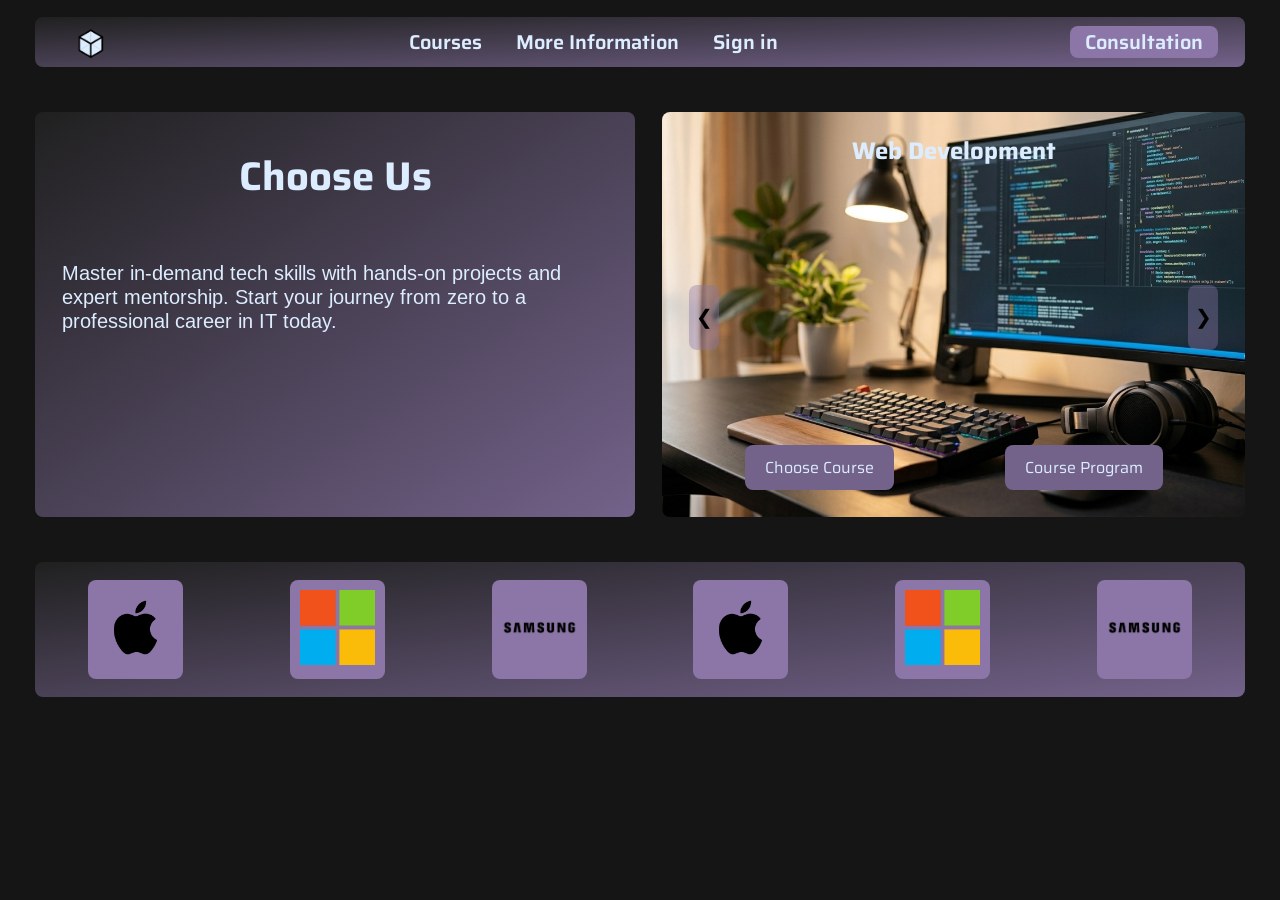
==== index.html @ d1772d12 "Rename main to index for GitHub Pages" ====
<!DOCTYPE html>
<html lang="en">
<head>
    <meta charset="UTF-8">
    <meta name="viewport" content="width=device-width, initial-scale=1.0">
    <link href="https://fonts.googleapis.com/css2?family=Arimo:ital,wght@0,400..700;1,400..700&family=Saira:ital,wght@0,100..900;1,100..900&display=swap" rel="stylesheet">
    <link rel="stylesheet" href="landing-style.css">
    <title>Document</title>
</head>
<body>
    <header class="nav-header">

        <img class="nav-img" src="photo/logo.png" alt="Logo" height="50px"; width="auto";>

        <nav class="navigation">
            <a href="">Courses</a> 
            <a href="">More Information</a>
            <a href="">Sign in</a>
        </nav>

        <div class="nav-button">
            <a href="" class="nav-cons">Consultation</a>
        </div>

    </header>

    <section class="sect1">
        <div class="sect1-left">
            <h1>Choose Us</h1>
            <p>Master in-demand tech skills with hands-on projects and expert mentorship. Start your journey from zero to a professional career in IT today.</p>
        </div>

        <div class="sect1-right">
            <h2>Web Development</h2>

            <div class="arrows">
                <button class="left-arr">❮</button>
                <button class="right-arr">❯</button>
            </div>

            <div class="course-btns">
                <button class="left-crs-btn">Choose Course</button>
                <button class="right-crs-btn">Course Program</button>
            </div>
        </div>
    </section>

    <section class="partners">
        <div class="logo">
            <img src="photo/apple-part.png" class="photo1">
        </div>

        <div class="logo">
            <img src="photo/micros-part.png" class="photo2">
        </div>

        <div class="logo">
            <img src="photo/samsung-logo-png-1300.png" class="photo3">
        </div>

        <div class="logo">
            <img src="photo/apple-part.png" class="photo1">
        </div>

        <div class="logo">
            <img src="photo/micros-part.png" class="photo2">
        </div>

        <div class="logo">
            <img src="photo/samsung-logo-png-1300.png" class="photo3">
        </div>
    </section>
</body>
</html>
---- landing-style.css ----
:root {
    --radius: 8px;
    --gradient: linear-gradient(to bottom right, #202020, #73628A);
    --spaceUp: 5vh 0 0 0;
}

body {
    background-color: #151515;
    padding: 1vh 3vh;
}

body > section {
    
}

h1, h2, h3, h4, h5, h6 {
    color: #DCEDFF;
    font-family: 'Saira';
}

p {
    color: #DCEDFF;
    font-family: 'Arimo';
}

header, section {
    border-radius: var(--radius);
}

.nav-header {
    padding: 0 3vh;
    position: sticky;
    z-index: 999;
    display: flex;
    flex-direction: row;
    justify-content: space-between;
    align-items: center;
    background: var(--gradient);
}

.nav-header a {
    color: #DCEDFF;
    font-size: 1.25rem;
    font-family: 'Saira';
    margin: 0 15px;
    font-weight: 600;
}

a {
    text-decoration: none;
}

.nav-button {
    background-color: #8b76a7;
    border-radius: var(--radius);
    animation: nav-btn-anim 5s ease-in-out infinite;
}

@keyframes nav-btn-anim {
    0%, 70% {
        background-color: #8b76a7;
        transform: scale(1);
    }

    85% {
        background-color: #937eaf;
        transform: scale(1.1);
    }
}

.sect1 {
    margin: var(--spaceUp);
    display: flex;
    flex-direction: row;
    height: 45vh;
    gap: 3vh;
    justify-content: space-between;
}

.sect1-left {
    display: flex;
    flex-direction: column;
    background: var(--gradient);
    align-items: center;
    border-radius: var(--radius);
    padding: 0 3vh;
}

.sect1-left h1 {
    font-size: 2.5rem;
}

.sect1-left p {
    font-size: 1.25rem;
}

.sect1-right {
    display: flex;
    flex-direction: column;
    align-items: center;
    justify-content: space-between;
    background-image: url('photo/web-dev.png');
    background-size: cover;
    background-position: center;
    border-radius: var(--radius);
    width: 100%;
    padding: 0 3vh 3vh 3vh;
}

.arrows {
    display: flex;
    flex-direction: row;
    justify-content: space-between;
    align-items: center;
    width: 100%;
}

.arrows * {
    height: 65px;
    width: 30px;
    font-size: 20px;
    background-color: rgba(139, 118, 167, 0.4);
    border-radius: var(--radius);
    border: none;
}

.arrows *:hover {
    background-color: rgba(139, 118, 167, 0.8);
    transition: 0.3s;
}

.course-btns {
    display: flex;
    flex-direction: row;
    align-items: center;
    justify-content: space-around;
    width: 100%;
}

.course-btns * {
    font-size: 1rem;
    padding: 10px 20px;
    border-radius: var(--radius);
    background-color: #73628A;
    font-family: 'Saira';
    color: #DCEDFF;
    border: none;
}

.course-btns *:hover {
    cursor: pointer;
}

.course-btns *:focus {
    background-color: #8b76a7;
    transition: 1s;
}

.partners {
    margin: var(--spaceUp);
    display: flex;
    flex-direction: row;
    justify-content: space-around;
    background: var(--gradient);
    padding: 2vh 0;
}

.logo {
    background-color: #8b76a7;
    padding: 10px;
    border-radius: var(--radius);
}

.logo * {
    height: 75px;
    width: 75px;
    object-fit: contain;
}

.logo:hover {
    background-color: #937eaf;
    transform: translateY(-4%);
    transition: 0.1s ease-in-out;
    filter: drop-shadow(1);
}
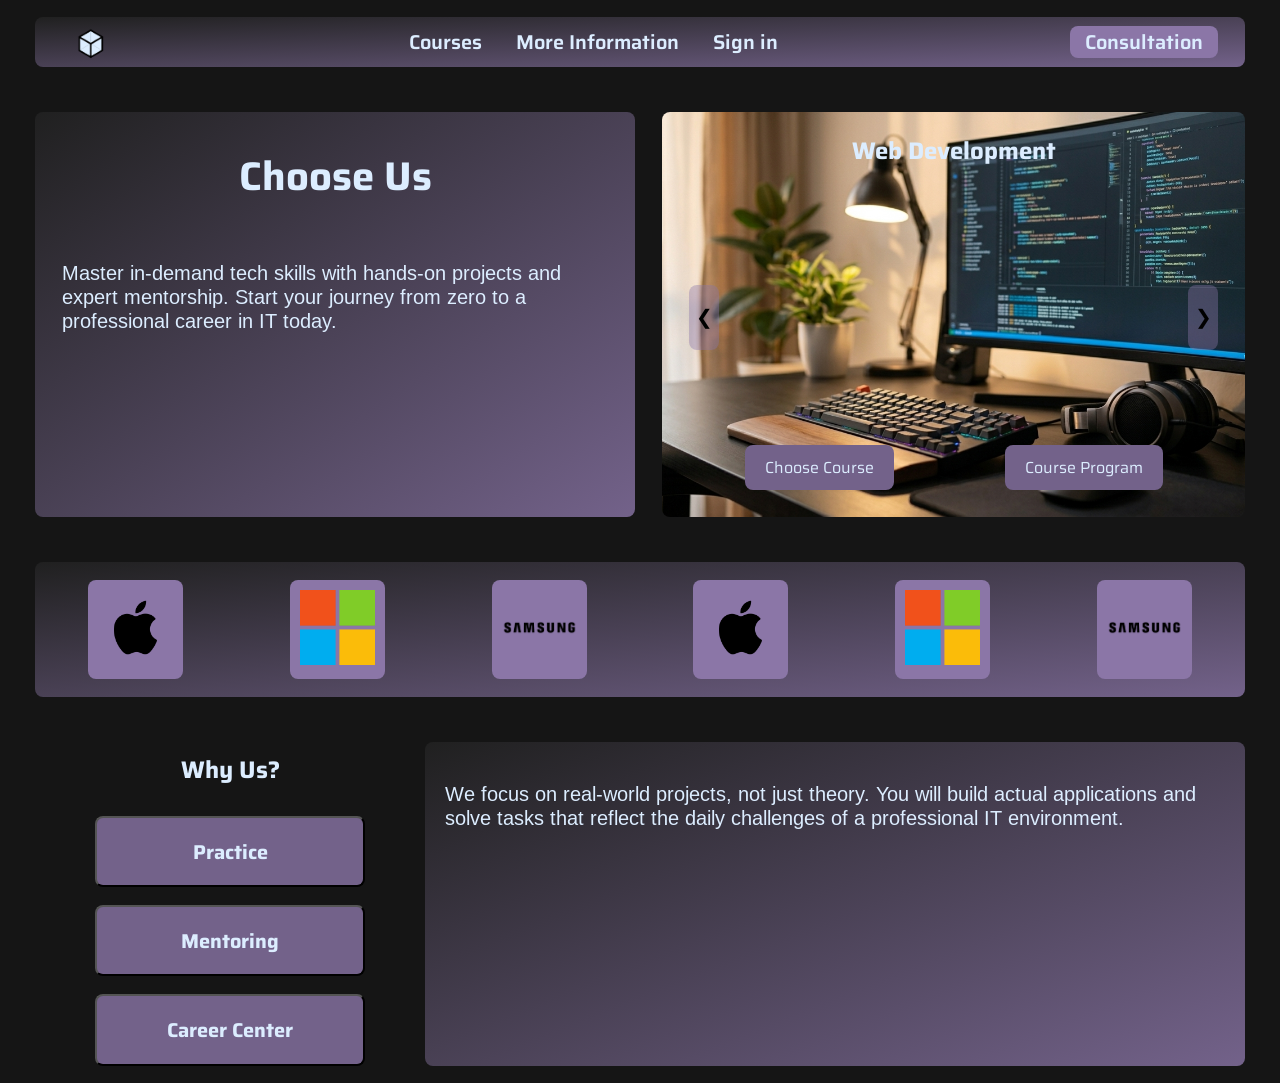
==== commit da7d8d57: "Added Why Us" ====
--- a/index.html
+++ b/index.html
@@ -58,16 +58,29 @@
             <img src="photo/samsung-logo-png-1300.png" class="photo3">
         </div>
 
-        <div class="logo">
+        <div class="logo1">
             <img src="photo/apple-part.png" class="photo1">
         </div>
 
-        <div class="logo">
+        <div class="logo1">
             <img src="photo/micros-part.png" class="photo2">
         </div>
 
-        <div class="logo">
+        <div class="logo1">
             <img src="photo/samsung-logo-png-1300.png" class="photo3">
+        </div>
+    </section>
+
+    <section class="whyus">
+        <div class="why-left">
+            <h1>Why Us?</h1>
+            <button><h2>Practice</h2></button>
+            <button><h2>Mentoring</h2></button>
+            <button><h2>Career Center</h2></button>
+        </div>
+
+        <div class="why-right">
+            <p>We focus on real-world projects, not just theory. You will build actual applications and solve tasks that reflect the daily challenges of a professional IT environment.</p>
         </div>
     </section>
 </body>
--- a/landing-style.css
+++ b/landing-style.css
@@ -9,10 +9,6 @@
     padding: 1vh 3vh;
 }
 
-body > section {
-    
-}
-
 h1, h2, h3, h4, h5, h6 {
     color: #DCEDFF;
     font-family: 'Saira';
@@ -21,6 +17,7 @@
 p {
     color: #DCEDFF;
     font-family: 'Arimo';
+    font-size: 1.25rem;
 }
 
 header, section {
@@ -69,6 +66,7 @@
 }
 
 .sect1 {
+    display: flex;
     margin: var(--spaceUp);
     display: flex;
     flex-direction: row;
@@ -88,10 +86,6 @@
 
 .sect1-left h1 {
     font-size: 2.5rem;
-}
-
-.sect1-left p {
-    font-size: 1.25rem;
 }
 
 .sect1-right {
@@ -165,21 +159,101 @@
     padding: 2vh 0;
 }
 
-.logo {
+.logo, .logo1 {
     background-color: #8b76a7;
     padding: 10px;
     border-radius: var(--radius);
 }
 
-.logo * {
+.logo *, .logo1 *{
     height: 75px;
     width: 75px;
     object-fit: contain;
 }
 
-.logo:hover {
+.logo:hover, .logo1:hover {
     background-color: #937eaf;
     transform: translateY(-4%);
     transition: 0.1s ease-in-out;
     filter: drop-shadow(1);
+}
+
+.whyus {
+    display: flex;
+    flex-direction: row;
+    margin: var(--spaceUp);
+}
+
+.why-left {
+    display: flex;
+    flex: 1;
+    flex-direction: column;
+    justify-content: center;
+    align-items: center;
+    gap: 2vh;
+}
+
+.whyus h1 {
+    margin: 1vh 0;
+}
+
+.why-left button {
+    display: flex;
+    align-items: center;
+    justify-content: center;
+    background-color: #73628A;
+    height: auto;
+    width: 30vh;
+    border-radius: var(--radius);
+}
+
+.why-right {
+    flex: 2;
+    background: var(--gradient);
+    border-radius: var(--radius);
+    padding: 20px;
+}
+
+@media (max-width: 768px) {
+    .sect1 {
+        flex-direction: column;
+        height: auto;
+    }
+
+    .partners {
+        flex-wrap: wrap;
+        padding: 4vh 2vh;
+        gap: 15px;
+    }
+
+    .logo * {
+        height: 50px;
+        width: 50px;
+    }
+
+    .logo1 {
+        display: none;
+    }
+
+    .navigation {
+        display: none;
+    }
+
+    .nav-header {
+        justify-content: space-around;
+    }
+
+    boddy {
+        padding: 10px;
+    }
+
+    .arrows * {
+        height: 45px;
+        width: 25px;
+        font-size: 16px;
+    }
+
+    .course-btns * {
+        padding: 5px 10px;
+    }
 }
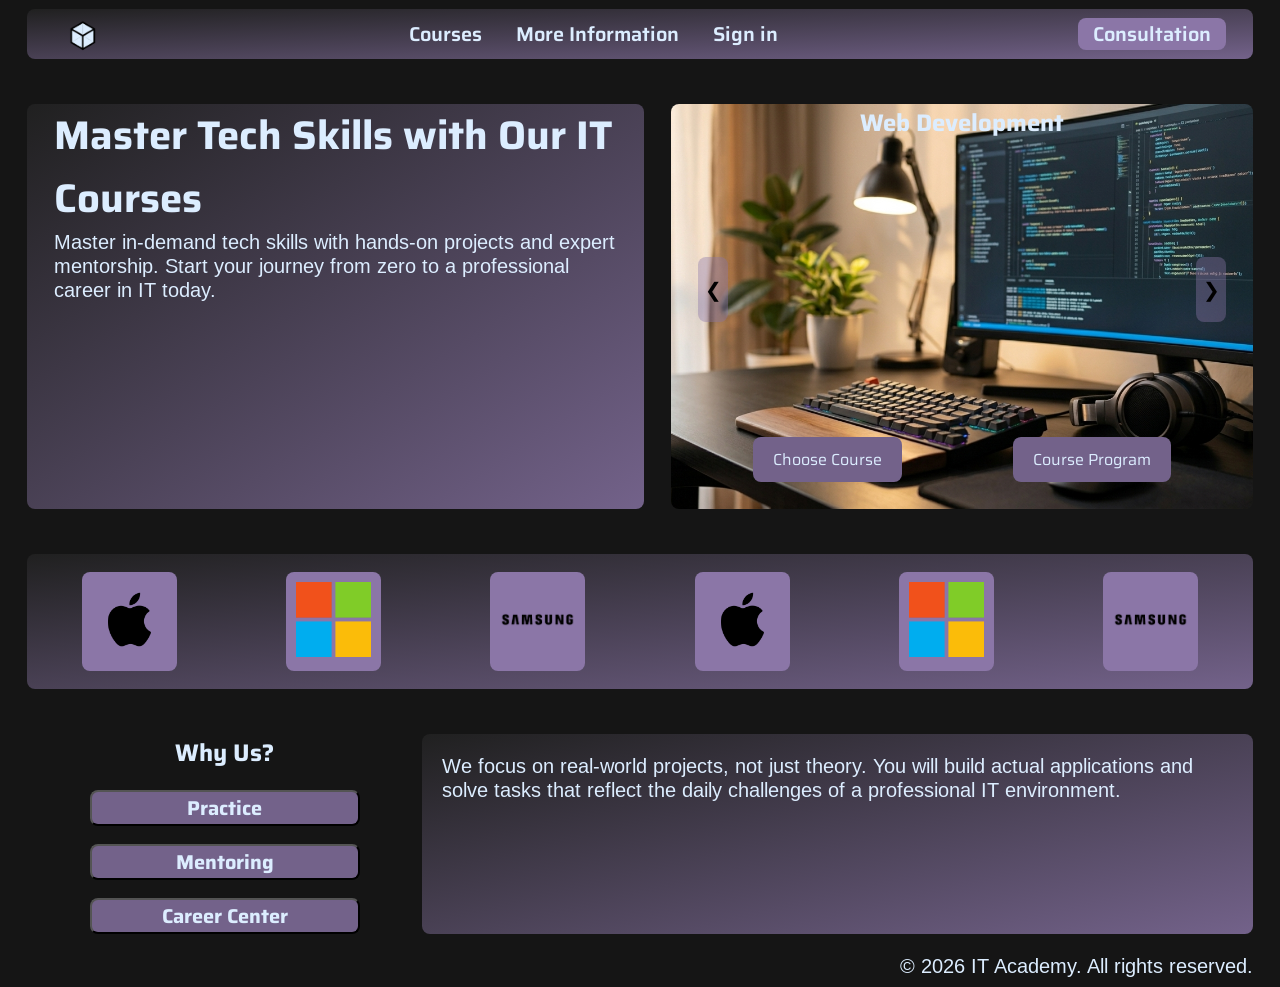
==== commit ce499970: "All parts are done" ====
--- a/index.html
+++ b/index.html
@@ -1,20 +1,23 @@
 <!DOCTYPE html>
 <html lang="en">
 <head>
+    <meta name="description" content="Master in-demand tech skills with hands-on projects and expert mentorship. Start your career in IT with our Web Development courses.">
+    <meta name="keywords" content="Web Development, IT Courses, Tech Skills, Hands-on Projects, Expert Mentorship, Career in IT">
     <meta charset="UTF-8">
     <meta name="viewport" content="width=device-width, initial-scale=1.0">
     <link href="https://fonts.googleapis.com/css2?family=Arimo:ital,wght@0,400..700;1,400..700&family=Saira:ital,wght@0,100..900;1,100..900&display=swap" rel="stylesheet">
-    <link rel="stylesheet" href="landing-style.css">
-    <title>Document</title>
+    <link rel="stylesheet" href="styles/main.css">
+    <link rel="stylesheet" href="styles/landing-style.css">
+    <title>IT Courses</title>
 </head>
 <body>
     <header class="nav-header">
 
-        <img class="nav-img" src="photo/logo.png" alt="Logo" height="50px"; width="auto";>
+        <img class="nav-img" src="photo/logo.png" alt="IT Course Logo" height="50px"; width="auto";>
 
         <nav class="navigation">
-            <a href="">Courses</a> 
-            <a href="">More Information</a>
+            <a href="container.html">Courses</a> 
+            <a href="info.html">More Information</a>
             <a href="">Sign in</a>
         </nav>
 
@@ -26,7 +29,7 @@
 
     <section class="sect1">
         <div class="sect1-left">
-            <h1>Choose Us</h1>
+            <h1>Master Tech Skills with Our IT Courses</h1>
             <p>Master in-demand tech skills with hands-on projects and expert mentorship. Start your journey from zero to a professional career in IT today.</p>
         </div>
 
@@ -47,33 +50,33 @@
 
     <section class="partners">
         <div class="logo">
-            <img src="photo/apple-part.png" class="photo1">
+            <img src="photo/apple-part.png" alt="Apple Partner" class="photo1">
         </div>
 
         <div class="logo">
-            <img src="photo/micros-part.png" class="photo2">
+            <img src="photo/micros-part.png" alt="Microsoft Partner" class="photo2">
         </div>
 
         <div class="logo">
-            <img src="photo/samsung-logo-png-1300.png" class="photo3">
+            <img src="photo/samsung-logo-png-1300.png" alt="Samsung Partner" class="photo3">
         </div>
 
         <div class="logo1">
-            <img src="photo/apple-part.png" class="photo1">
+            <img src="photo/apple-part.png" alt="Apple Partner" class="photo1">
         </div>
 
         <div class="logo1">
-            <img src="photo/micros-part.png" class="photo2">
+            <img src="photo/micros-part.png" alt="Microsoft Partner" class="photo2">
         </div>
 
         <div class="logo1">
-            <img src="photo/samsung-logo-png-1300.png" class="photo3">
+            <img src="photo/samsung-logo-png-1300.png" alt="Samsung Partner" class="photo3">
         </div>
     </section>
 
     <section class="whyus">
         <div class="why-left">
-            <h1>Why Us?</h1>
+            <h2>Why Us?</h2>
             <button><h2>Practice</h2></button>
             <button><h2>Mentoring</h2></button>
             <button><h2>Career Center</h2></button>
@@ -83,5 +86,9 @@
             <p>We focus on real-world projects, not just theory. You will build actual applications and solve tasks that reflect the daily challenges of a professional IT environment.</p>
         </div>
     </section>
+
+    <footer class="footer-main">
+        <p>&copy; 2026 IT Academy. All rights reserved.</p>
+    </footer>
 </body>
 </html>
--- a/styles/main.css
+++ b/styles/main.css
@@ -0,0 +1,121 @@
+* {
+    box-sizing: border-box;
+    margin: 0;
+    padding: 0;
+}
+
+:root {
+    --radius: 8px;
+    --gradient: linear-gradient(to bottom right, #202020, #73628A);
+    --spaceUp: 5vh 0 0 0;
+}
+
+body {
+    background-color: #151515;
+    padding: 1vh 3vh;
+}
+
+h1, h2, h3, h4, h5, h6 {
+    color: #DCEDFF;
+    font-family: 'Saira';
+}
+
+p {
+    color: #DCEDFF;
+    font-family: 'Arimo';
+    font-size: 1.25rem;
+}
+
+header, section {
+    border-radius: var(--radius);
+}
+
+.nav-header {
+    padding: 0 3vh;
+    position: sticky;
+    z-index: 999;
+    display: flex;
+    flex-direction: row;
+    justify-content: space-between;
+    align-items: center;
+    background: var(--gradient);
+}
+
+.nav-header a {
+    color: #DCEDFF;
+    font-size: 1.25rem;
+    font-family: 'Saira';
+    margin: 0 15px;
+    font-weight: 600;
+}
+
+footer {
+    margin: 20px 0 0 0;
+    display: flex;
+    justify-content: right;
+}
+
+a {
+    text-decoration: none;
+}
+
+.nav-button {
+    background-color: #8b76a7;
+    border-radius: var(--radius);
+    animation: nav-btn-anim 5s ease-in-out infinite;
+}
+
+@keyframes nav-btn-anim {
+    0%, 70% {
+        background-color: #8b76a7;
+        transform: scale(1);
+    }
+
+    85% {
+        background-color: #937eaf;
+        transform: scale(1.1);
+    }
+}
+
+@media (max-width: 768px) {
+    .nav-header {
+        flex-wrap: wrap;
+        padding: 10px;
+        justify-content: center;
+        gap: 10px;
+    }
+
+    .navigation {
+        display: flex;
+        justify-content: center;
+        width: 100%;
+        order: 3;
+        align-items: center;
+    }
+
+    .logo * {
+        height: 50px;
+        width: 50px;
+    }
+
+    .navigation a {
+        font-size: 1rem;
+    }
+
+    .nav-button a {
+        font-size: 1rem;
+    }
+
+    .nav-header {
+        justify-content: space-between;
+        padding: 0 12px;
+    }
+
+    body {
+        padding: 10px;
+    }
+
+    section {
+        flex-direction: column;
+    }
+}
--- a/styles/landing-style.css
+++ b/styles/landing-style.css
@@ -0,0 +1,196 @@
+.sect1 {
+    display: flex;
+    margin: var(--spaceUp);
+    display: flex;
+    flex-direction: row;
+    height: 45vh;
+    gap: 3vh;
+    justify-content: space-between;
+}
+
+.sect1-left {
+    display: flex;
+    flex-direction: column;
+    background: var(--gradient);
+    align-items: center;
+    border-radius: var(--radius);
+    padding: 0 3vh;
+}
+
+.sect1-left h1 {
+    font-size: 2.5rem;
+}
+
+.sect1-right {
+    display: flex;
+    flex-direction: column;
+    align-items: center;
+    justify-content: space-between;
+    background-image: url('../photo/web-dev.png');
+    background-size: cover;
+    background-position: center;
+    border-radius: var(--radius);
+    width: 100%;
+    padding: 0 3vh 3vh 3vh;
+}
+
+.arrows {
+    display: flex;
+    flex-direction: row;
+    justify-content: space-between;
+    align-items: center;
+    width: 100%;
+}
+
+.arrows * {
+    height: 65px;
+    width: 30px;
+    font-size: 20px;
+    background-color: rgba(139, 118, 167, 0.4);
+    border-radius: var(--radius);
+    border: none;
+}
+
+.arrows *:hover {
+    background-color: rgba(139, 118, 167, 0.8);
+    transition: 0.3s;
+}
+
+.course-btns {
+    display: flex;
+    flex-direction: row;
+    align-items: center;
+    justify-content: space-around;
+    width: 100%;
+}
+
+.course-btns * {
+    font-size: 1rem;
+    padding: 10px 20px;
+    border-radius: var(--radius);
+    background-color: #73628A;
+    font-family: 'Saira';
+    color: #DCEDFF;
+    border: none;
+}
+
+.course-btns *:hover {
+    cursor: pointer;
+}
+
+.course-btns *:focus {
+    background-color: #8b76a7;
+    transition: 1s;
+}
+
+.partners {
+    margin: var(--spaceUp);
+    display: flex;
+    flex-direction: row;
+    justify-content: space-around;
+    background: var(--gradient);
+    padding: 2vh 0;
+}
+
+.logo, .logo1 {
+    background-color: #8b76a7;
+    padding: 10px;
+    border-radius: var(--radius);
+}
+
+.logo *, .logo1 *{
+    height: 75px;
+    width: 75px;
+    object-fit: contain;
+}
+
+.logo:hover, .logo1:hover {
+    background-color: #937eaf;
+    transform: translateY(-4%);
+    transition: 0.1s ease-in-out;
+    filter: drop-shadow(1);
+}
+
+.whyus {
+    display: flex;
+    flex-direction: row;
+    margin: var(--spaceUp);
+}
+
+.why-left {
+    display: flex;
+    flex: 1;
+    flex-direction: column;
+    justify-content: center;
+    align-items: center;
+    gap: 2vh;
+}
+
+.whyus h1 {
+    margin: 1vh 0;
+}
+
+.why-left button {
+    display: flex;
+    align-items: center;
+    justify-content: center;
+    background-color: #73628A;
+    height: auto;
+    width: 30vh;
+    border-radius: var(--radius);
+}
+
+.why-left button:active {
+    transform: translateY(5%);
+}
+
+.why-right {
+    flex: 2;
+    background: var(--gradient);
+    border-radius: var(--radius);
+    padding: 20px;
+}
+
+@media (max-width: 768px) {
+
+    .sect1-left h1 {
+        font-size: 1.6rem;
+    }
+
+    .sect1-left {
+        padding: 1vh 2vh;
+    }
+
+    .sect1-right {
+        height: 40vh;
+    }
+
+    .sect1, .whyus{
+        flex-direction: column;
+        height: auto;
+    }
+
+    .whyus {
+        gap: 3vh;
+    }
+
+    .partners {
+        flex-wrap: wrap;
+        padding: 2vh 2vh;
+        gap: 15px;
+    }
+
+    .arrows * {
+        height: 45px;
+        width: 25px;
+        font-size: 16px;
+    }
+
+    .course-btns * {
+        padding: 5px 10px;
+    }
+
+    .logo1 {
+        display: none;
+    }
+}
